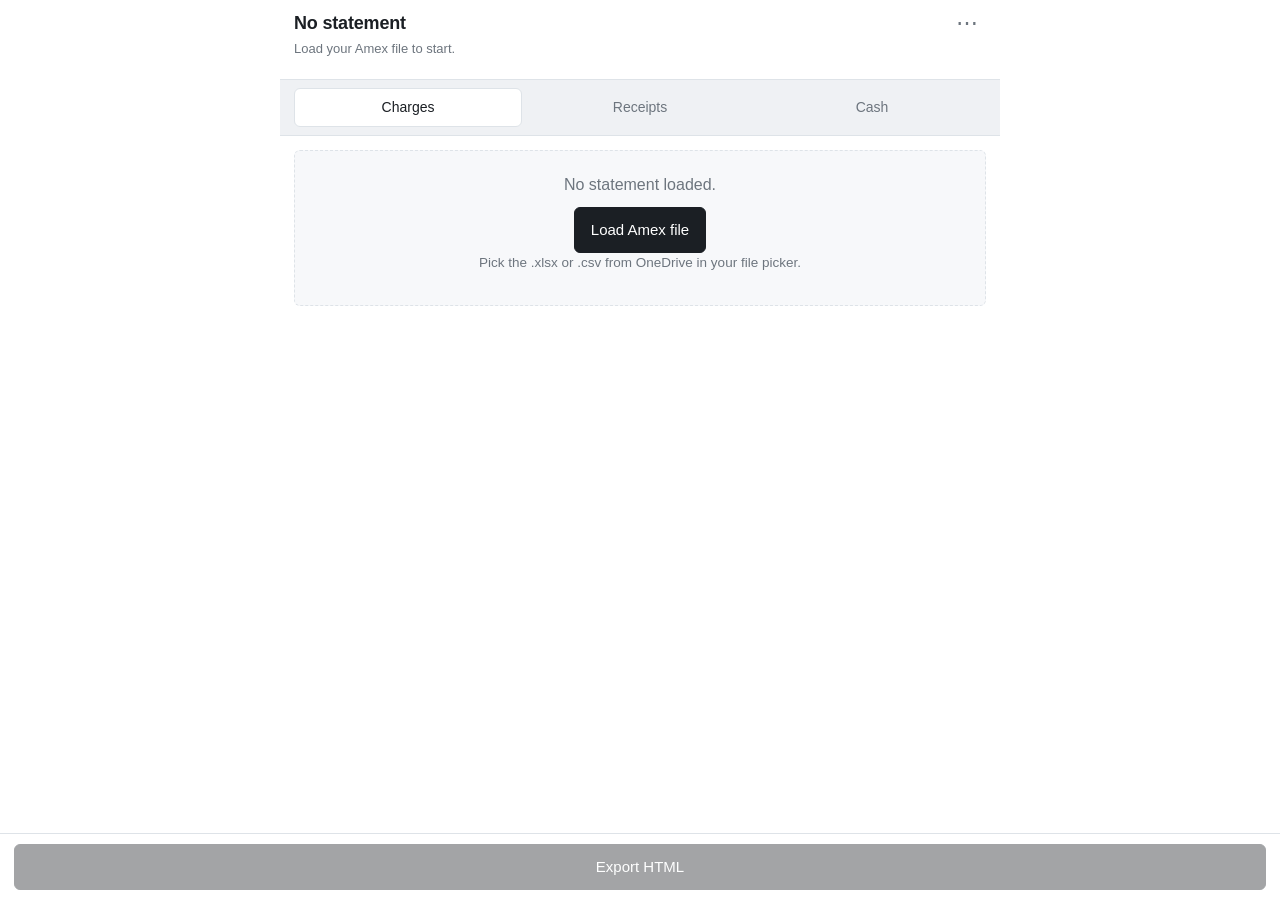
==== index.html @ e097ea72 "Add files via upload" ====
<!DOCTYPE html>
<html lang="en">
<head>
<meta charset="utf-8">
<meta name="viewport" content="width=device-width,initial-scale=1,viewport-fit=cover">
<meta name="theme-color" content="#1b1f24">
<title>Receipts</title>
<link rel="manifest" href="manifest.json">
<link rel="icon" href="icons/icon-192.png">
<link rel="apple-touch-icon" href="icons/icon-192.png">
<link rel="stylesheet" href="style.css">
<script src="lib/xlsx.full.min.js"></script>
</head>
<body>

<header>
  <div class="top">
    <div>
      <h1 id="period">No statement</h1>
      <p id="card" class="soft"></p>
    </div>
    <button class="icon" id="menuBtn" aria-label="Menu">⋯</button>
  </div>
  <div class="tallies" id="tallies"></div>
</header>

<div id="banner" class="banner" hidden></div>

<nav class="tabs" role="tablist">
  <button class="tab on" data-tab="charges" role="tab">Charges</button>
  <button class="tab" data-tab="receipts" role="tab">Receipts</button>
  <button class="tab" data-tab="cash" role="tab">Cash</button>
</nav>

<main>
  <section id="view-charges" class="view">
    <div id="lines" class="rows"></div>
    <div id="chargesEmpty" class="empty">
      <p>No statement loaded.</p>
      <button class="btn" id="loadStmt2">Load Amex file</button>
      <p class="soft small">Pick the .xlsx or .csv from OneDrive in your file picker.</p>
    </div>
  </section>

  <section id="view-receipts" class="view" hidden>
    <div class="pickrow">
      <label class="btn ghost wide">Take photo
        <input type="file" id="camInput" accept="image/*" capture="environment" hidden>
      </label>
      <label class="btn ghost wide">Choose photos
        <input type="file" id="fileInput" accept="image/*" multiple hidden>
      </label>
    </div>
    <p class="soft small hint" id="rcptHint"></p>
    <div id="thumbs" class="thumbs"></div>
    <div id="receiptsEmpty" class="empty small">No receipts yet.</div>
  </section>

  <section id="view-cash" class="view" hidden>
    <p class="soft small hint">For anything you couldn't put on the card.</p>
    <div id="cash" class="rows cashrows"></div>
    <div id="cashEmpty" class="empty small">No cash expenses yet.</div>
    <button class="btn ghost wide" id="addCash">Add cash expense</button>
  </section>
</main>

<div class="footbar">
  <button class="btn wide" id="exportBtn" disabled>Export HTML</button>
</div>

<!-- date prompt shown for each new photo -->
<div id="dateSheet" class="sheet" hidden>
  <div class="card">
    <img id="dateImg" alt="">
    <div class="body">
      <h2 id="dateTitle">Receipt date</h2>
      <p class="soft small" id="dateWhy"></p>
      <input type="date" id="dateInput">
      <div class="btns">
        <button class="btn ghost" id="dateSkip">Skip</button>
        <button class="btn" id="dateOk">Save date</button>
      </div>
    </div>
  </div>
</div>

<!-- assignment sheet: charges near the receipt's date -->
<div id="assignSheet" class="sheet" hidden>
  <div class="card tall">
    <div class="head">
      <div>
        <h2 id="assignTitle">Where does this go?</h2>
        <p class="soft small" id="assignSub"></p>
      </div>
      <button class="icon" id="assignClose" aria-label="Close">×</button>
    </div>
    <div id="assignList" class="assignlist"></div>
    <div class="btns spread">
      <button class="btn ghost" id="assignCash">Make it a cash expense</button>
      <button class="btn ghost" id="assignWiden">Show all charges</button>
    </div>
  </div>
</div>

<div id="menuSheet" class="sheet" hidden>
  <div class="card">
    <div class="body">
      <h2>Options</h2>
      <button class="btn ghost wide" id="loadStmt">Load Amex file</button>
      <button class="btn ghost wide" id="storageBtn">Storage used</button>
      <button class="btn ghost wide danger" id="resetBtn">Start a new month</button>
      <p class="soft small" id="storageInfo"></p>
      <button class="btn ghost wide" id="menuClose">Close</button>
    </div>
  </div>
</div>

<div id="lightbox" class="lightbox" hidden><img id="lightboxImg" alt=""></div>
<div id="toast" class="toast" hidden></div>
<input type="file" id="stmtInput" accept=".xlsx,.xls,.csv" hidden>

<script type="module" src="app.js"></script>
</body>
</html>
---- style.css ----
:root {
  --ink: #1b1f24;
  --soft: #6d757e;
  --faint: #9aa2ab;
  --rule: #dee3e8;
  --bg: #eff1f4;
  --surface: #fff;
  --ok: #2f6b3f;
  --ok-bg: #edf4ee;
  --warn: #a83f1e;
  --warn-bg: #fcf0eb;
  --focus: #2b6cb0;
  --pad: 14px;
}

* { box-sizing: border-box; -webkit-tap-highlight-color: transparent; }
[hidden] { display: none !important; }

html { -webkit-text-size-adjust: 100%; }
body {
  margin: 0;
  background: var(--bg);
  color: var(--ink);
  font: 16px/1.5 -apple-system, BlinkMacSystemFont, "Segoe UI", Roboto, Helvetica, Arial, sans-serif;
  font-variant-numeric: tabular-nums;
  padding-bottom: calc(78px + env(safe-area-inset-bottom));
}

h1 { font-size: 18px; font-weight: 600; margin: 0; letter-spacing: -.01em; }
h2 { font-size: 16px; font-weight: 600; margin: 0 0 4px; }
.soft { color: var(--soft); }
.small { font-size: 13.5px; }
.hint { margin: 0 0 12px; }

/* ---------------------------------------------------------------- header */

header {
  position: sticky; top: 0; z-index: 20;
  background: var(--surface);
  border-bottom: 1px solid var(--rule);
  padding: calc(10px + env(safe-area-inset-top)) var(--pad) 10px;
}
.top { display: flex; align-items: flex-start; gap: 12px; }
.top p { margin: 2px 0 0; font-size: 13px; }
.top > div { min-width: 0; flex: 1; }
.top p, .top h1 { overflow: hidden; text-overflow: ellipsis; white-space: nowrap; }

.icon {
  border: none; background: none; font-size: 22px; line-height: 1;
  color: var(--soft); padding: 2px 8px; cursor: pointer;
}

.tallies { display: flex; gap: 20px; margin-top: 10px; }
.tally span { display: block; font-size: 11px; color: var(--soft); }
.tally b { font-size: 16px; font-weight: 600; }
.tally.done b { color: var(--ok); }
.tally.todo b { color: var(--warn); }

.banner { padding: 10px var(--pad); font-size: 13.5px; background: var(--warn-bg); color: var(--warn); }
.banner.good { background: var(--ok-bg); color: var(--ok); }

/* ------------------------------------------------------------------ tabs */

.tabs {
  position: sticky; top: 0; z-index: 15;
  display: flex; gap: 4px; padding: 8px var(--pad);
  background: var(--bg); border-bottom: 1px solid var(--rule);
}
.tab {
  flex: 1; font: inherit; font-size: 14px; font-weight: 500;
  padding: 8px 6px; border-radius: 6px; cursor: pointer;
  background: transparent; border: 1px solid transparent; color: var(--soft);
}
.tab.on { background: var(--surface); border-color: var(--rule); color: var(--ink); }
.tab .dot { color: var(--warn); font-weight: 600; }

main { padding: 14px var(--pad) 20px; }

/* ------------------------------------------------------------------ rows */

.rows { display: flex; flex-direction: column; }
.row {
  display: grid;
  grid-template-columns: 52px minmax(0, 1fr) auto auto;
  gap: 10px; align-items: center;
  padding: 10px 10px 10px 11px;
  background: var(--surface);
  border: 1px solid var(--rule); border-top: none;
  border-left: 3px solid var(--rule);
}
.row:first-child { border-top: 1px solid var(--rule); border-radius: 6px 6px 0 0; }
.row:last-child { border-radius: 0 0 6px 6px; }
.row.matched { border-left-color: var(--ok); background: #fcfefc; }
.row .date { font-size: 12.5px; color: var(--soft); }
.row .desc b { font-weight: 500; display: block; font-size: 14.5px;
  overflow: hidden; text-overflow: ellipsis; white-space: nowrap; }
.row .desc small { color: var(--faint); font-size: 12px; }
.row .amt { text-align: right; font-weight: 500; font-size: 14.5px; white-space: nowrap; }
.row .att img {
  width: 34px; height: 34px; object-fit: cover; border-radius: 3px;
  border: 1px solid var(--rule); display: block; cursor: pointer;
}
.row .none { color: var(--faint); width: 34px; text-align: center; }

.cashrows .row { grid-template-columns: minmax(0,1fr) 90px 40px 28px; padding: 9px; }
.cashrows .line2 { grid-column: 1 / -1; }
.cashrows input {
  font: inherit; font-size: 15px; width: 100%;
  padding: 8px 9px; border: 1px solid var(--rule); border-radius: 5px;
  background: #fcfcfd; color: var(--ink);
}
.cashrows input:focus { background: #fff; border-color: var(--focus); outline: none; }
.cashrows input.amt { text-align: right; }
.cashrows input.blank { border-color: #e4b8a6; background: #fdf7f4; }
.del { border: none; background: none; color: var(--faint); font-size: 20px; padding: 4px; cursor: pointer; }

.empty {
  padding: 22px 16px; text-align: center; color: var(--soft);
  border: 1px dashed var(--rule); border-radius: 6px; background: #f7f8fa;
}
.empty p { margin: 0 0 10px; }

/* ----------------------------------------------------------------- thumbs */

.pickrow { display: flex; gap: 8px; margin-bottom: 12px; }
.thumbs { display: grid; grid-template-columns: repeat(3, 1fr); gap: 8px; }
.thumb { position: relative; }
.thumb img {
  width: 100%; aspect-ratio: 3/4; object-fit: cover; display: block;
  border-radius: 5px; border: 1px solid var(--rule); background: #f2f4f6;
}
.thumb.placed img { opacity: .45; }
.thumb .lbl {
  position: absolute; left: 0; right: 0; bottom: 0;
  background: rgba(27,31,36,.76); color: #fff; font-size: 11px;
  padding: 3px 5px; border-radius: 0 0 5px 5px; text-align: center;
}
.thumb .lbl.nodate { background: var(--warn); }
.thumb .tick {
  position: absolute; top: 4px; right: 4px; width: 18px; height: 18px;
  background: var(--ok); color: #fff; border-radius: 50%; font-size: 12px;
  display: flex; align-items: center; justify-content: center;
}

/* --------------------------------------------------------------- buttons */

.btn {
  font: inherit; font-size: 15px; font-weight: 500;
  padding: 11px 16px; border-radius: 6px; cursor: pointer;
  background: var(--ink); color: #fff; border: 1px solid var(--ink);
}
.btn:disabled { opacity: .4; }
.btn.ghost { background: var(--surface); color: var(--ink); border-color: var(--rule); }
.btn.ghost.danger { color: var(--warn); }
.btn.wide { display: block; width: 100%; text-align: center; margin-top: 8px; }
.pickrow .btn { flex: 1; margin-top: 0; }
:focus-visible { outline: 2px solid var(--focus); outline-offset: 2px; }

.footbar {
  position: fixed; left: 0; right: 0; bottom: 0; z-index: 18;
  padding: 10px var(--pad) calc(10px + env(safe-area-inset-bottom));
  background: var(--surface); border-top: 1px solid var(--rule);
}
.footbar .btn { margin-top: 0; }

/* ---------------------------------------------------------------- sheets */

.sheet {
  position: fixed; inset: 0; z-index: 40;
  background: rgba(18,22,27,.5);
  display: flex; align-items: flex-end; justify-content: center;
}
.sheet .card {
  width: 100%; max-width: 520px; background: var(--surface);
  border-radius: 14px 14px 0 0; max-height: 88vh;
  display: flex; flex-direction: column; overflow: hidden;
  padding-bottom: env(safe-area-inset-bottom);
}
.sheet .card.tall { height: 78vh; }
.sheet .body { padding: 18px var(--pad) 16px; overflow-y: auto; }
.sheet .head {
  display: flex; gap: 10px; align-items: flex-start;
  padding: 16px var(--pad) 10px; border-bottom: 1px solid var(--rule);
}
.sheet .head > div { flex: 1; min-width: 0; }
.sheet .head p { margin: 2px 0 0; }
#dateImg { width: 100%; max-height: 34vh; object-fit: contain; background: #f2f4f6; }
#dateInput {
  font: inherit; font-size: 17px; width: 100%; margin: 12px 0 4px;
  padding: 11px; border: 1px solid var(--rule); border-radius: 6px;
}
.btns { display: flex; gap: 8px; margin-top: 14px; }
.btns .btn { flex: 1; margin-top: 0; }
.btns.spread { padding: 12px var(--pad) calc(12px + env(safe-area-inset-bottom)); border-top: 1px solid var(--rule); margin: 0; }

.assignlist { overflow-y: auto; flex: 1; padding: 4px var(--pad); }
.opt {
  display: grid; grid-template-columns: 52px minmax(0,1fr) auto;
  gap: 10px; align-items: center; width: 100%; text-align: left;
  font: inherit; padding: 12px 8px; cursor: pointer;
  background: none; border: none; border-bottom: 1px solid #eceef0;
}
.opt:active { background: #f2f6fb; }
.opt .date { font-size: 12.5px; color: var(--soft); }
.opt .desc { font-size: 14.5px; overflow: hidden; text-overflow: ellipsis; white-space: nowrap; }
.opt .amt { font-weight: 500; white-space: nowrap; }
.opt.exact .date { color: var(--ok); font-weight: 600; }
.opt.taken { opacity: .5; }
.daygroup {
  font-size: 12px; color: var(--soft); padding: 12px 8px 4px;
  border-bottom: 1px solid var(--rule);
}

.lightbox {
  position: fixed; inset: 0; z-index: 60; background: rgba(18,22,27,.9);
  display: flex; align-items: center; justify-content: center; padding: 16px;
}
.lightbox img { max-width: 100%; max-height: 100%; }

.toast {
  position: fixed; bottom: calc(84px + env(safe-area-inset-bottom));
  left: 50%; transform: translateX(-50%); z-index: 70;
  background: var(--ink); color: #fff; padding: 10px 18px;
  border-radius: 6px; font-size: 14px; max-width: 90vw; text-align: center;
}
.toast.bad { background: var(--warn); }

@media (min-width: 720px) {
  body { max-width: 720px; margin: 0 auto; background: var(--surface); }
  .thumbs { grid-template-columns: repeat(5, 1fr); }
  .sheet { align-items: center; }
  .sheet .card { border-radius: 12px; }
}
@media (prefers-reduced-motion: reduce) { * { transition: none !important; } }
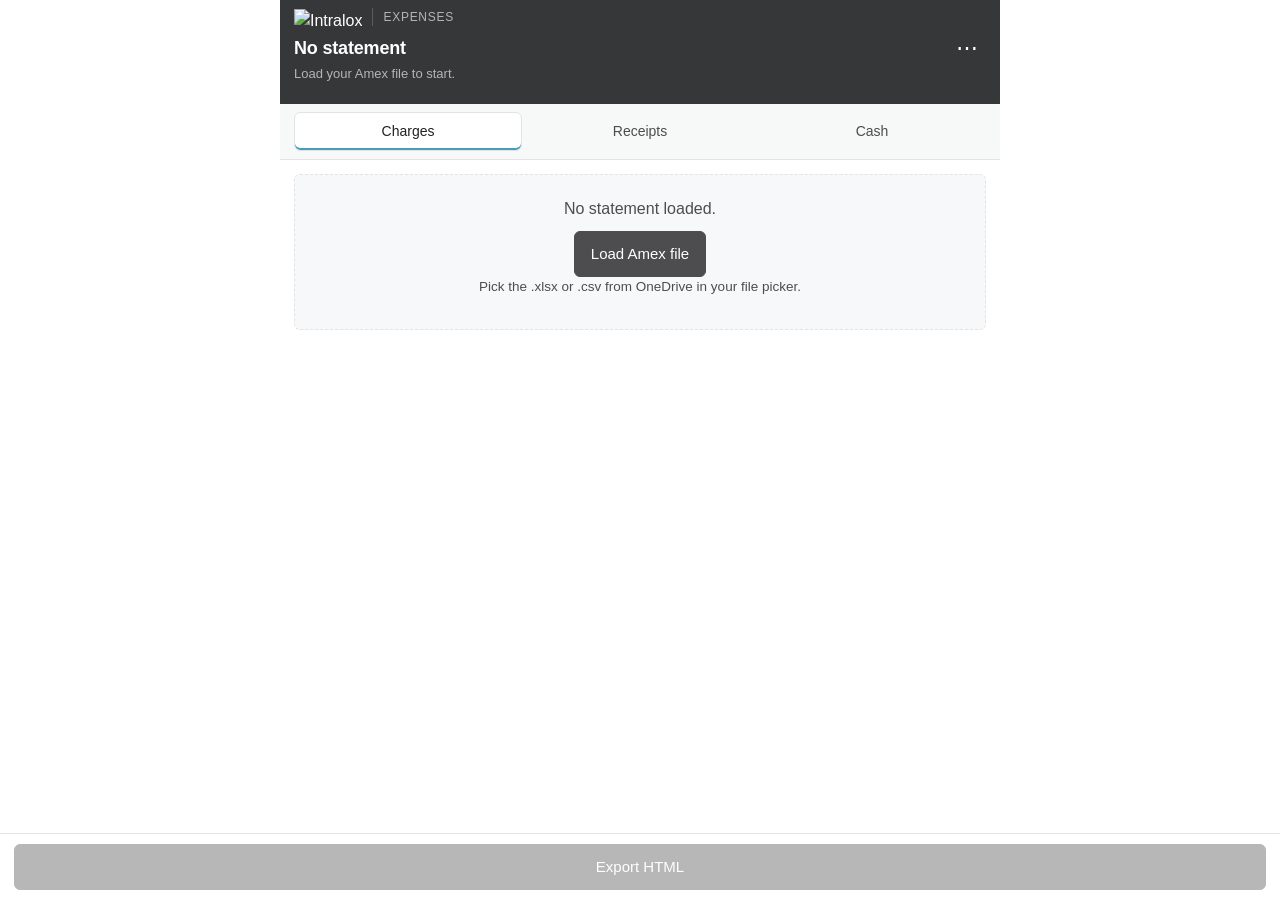
==== commit 982960f6: "Add files via upload" ====
--- a/index.html
+++ b/index.html
@@ -3,8 +3,8 @@
 <head>
 <meta charset="utf-8">
 <meta name="viewport" content="width=device-width,initial-scale=1,viewport-fit=cover">
-<meta name="theme-color" content="#1b1f24">
-<title>Receipts</title>
+<meta name="theme-color" content="#363738">
+<title>Intralox Expenses</title>
 <link rel="manifest" href="manifest.json">
 <link rel="icon" href="icons/icon-192.png">
 <link rel="apple-touch-icon" href="icons/icon-192.png">
@@ -14,6 +14,10 @@
 <body>
 
 <header>
+  <div class="brand">
+    <img src="brand/intralox-white.png" alt="Intralox">
+    <span>Expenses</span>
+  </div>
   <div class="top">
     <div>
       <h1 id="period">No statement</h1>
--- a/style.css
+++ b/style.css
@@ -1,15 +1,39 @@
+/* Intralox Global Brand Guidelines.
+   Dark gray dominant, cyan as the secondary accent. Intralox red is reserved
+   for the logo alone and is never used as a UI colour (Guidelines p.14). */
+
+@font-face { font-family: Roboto; font-weight: 300; font-display: swap;
+  src: url("fonts/roboto-latin-300-normal.woff2") format("woff2"); }
+@font-face { font-family: Roboto; font-weight: 400; font-display: swap;
+  src: url("fonts/roboto-latin-400-normal.woff2") format("woff2"); }
+@font-face { font-family: Roboto; font-weight: 500; font-display: swap;
+  src: url("fonts/roboto-latin-500-normal.woff2") format("woff2"); }
+@font-face { font-family: Roboto; font-weight: 700; font-display: swap;
+  src: url("fonts/roboto-latin-700-normal.woff2") format("woff2"); }
+
 :root {
-  --ink: #1b1f24;
-  --soft: #6d757e;
-  --faint: #9aa2ab;
-  --rule: #dee3e8;
-  --bg: #eff1f4;
-  --surface: #fff;
-  --ok: #2f6b3f;
-  --ok-bg: #edf4ee;
-  --warn: #a83f1e;
-  --warn-bg: #fcf0eb;
-  --focus: #2b6cb0;
+  /* brand */
+  --ox-dark-gray: #4D4D4F;      /* primary, dominant */
+  --ox-header: #363738;         /* $ox-footer-color, global header/footer */
+  --ox-medium-gray: #B3B5B8;
+  --ox-light-gray: #E8EAEB;
+  --ox-cyan: #479EBC;           /* secondary accent */
+  --ox-dark-cyan: #00708D;
+  --ox-orange: #FFA400;
+
+  /* design-system UI tokens */
+  --ink: #222222;               /* $ox-text-color */
+  --soft: #4D4D4F;
+  --faint: #9E9E9E;             /* $ox-input-placeholder-color */
+  --rule: #E3E3E3;              /* $ox-input-border-color */
+  --bg: #F7F8F8;                /* $ox-input-background */
+  --surface: #FFFFFF;
+  --ok: #237F35;                /* $success-color */
+  --ok-bg: #EDF3EE;
+  --warn: #B2232F;              /* $error-color */
+  --warn-bg: #F9ECED;
+  --focus: #0084BB;             /* $ox-input-label-color-focused */
+  --link: #0377BA;              /* $ox-link-blue */
   --pad: 14px;
 }
 
@@ -21,7 +45,7 @@
   margin: 0;
   background: var(--bg);
   color: var(--ink);
-  font: 16px/1.5 -apple-system, BlinkMacSystemFont, "Segoe UI", Roboto, Helvetica, Arial, sans-serif;
+  font: 16px/1.5 Roboto, "Helvetica Neue", Arial, sans-serif;
   font-variant-numeric: tabular-nums;
   padding-bottom: calc(78px + env(safe-area-inset-bottom));
 }
@@ -36,25 +60,32 @@
 
 header {
   position: sticky; top: 0; z-index: 20;
-  background: var(--surface);
-  border-bottom: 1px solid var(--rule);
-  padding: calc(10px + env(safe-area-inset-top)) var(--pad) 10px;
+  background: var(--ox-header);
+  color: #fff;
+  padding: calc(8px + env(safe-area-inset-top)) var(--pad) 10px;
+}
+.brand { display: flex; align-items: center; gap: 10px; margin-bottom: 9px; }
+.brand img { height: 17px; width: auto; display: block; }
+.brand span {
+  font-size: 12px; font-weight: 300; letter-spacing: .06em;
+  text-transform: uppercase; color: var(--ox-medium-gray);
+  padding-left: 10px; border-left: 1px solid #5c5d5f;
 }
 .top { display: flex; align-items: flex-start; gap: 12px; }
-.top p { margin: 2px 0 0; font-size: 13px; }
+.top p { margin: 2px 0 0; font-size: 13px; color: var(--ox-medium-gray); }
 .top > div { min-width: 0; flex: 1; }
 .top p, .top h1 { overflow: hidden; text-overflow: ellipsis; white-space: nowrap; }
 
 .icon {
   border: none; background: none; font-size: 22px; line-height: 1;
-  color: var(--soft); padding: 2px 8px; cursor: pointer;
+  color: inherit; padding: 2px 8px; cursor: pointer;
 }
 
 .tallies { display: flex; gap: 20px; margin-top: 10px; }
-.tally span { display: block; font-size: 11px; color: var(--soft); }
+.tally span { display: block; font-size: 11px; color: var(--ox-medium-gray); }
 .tally b { font-size: 16px; font-weight: 600; }
-.tally.done b { color: var(--ok); }
-.tally.todo b { color: var(--warn); }
+.tally.done b { color: #7FD394; }
+.tally.todo b { color: var(--ox-orange); }
 
 .banner { padding: 10px var(--pad); font-size: 13.5px; background: var(--warn-bg); color: var(--warn); }
 .banner.good { background: var(--ok-bg); color: var(--ok); }
@@ -71,7 +102,8 @@
   padding: 8px 6px; border-radius: 6px; cursor: pointer;
   background: transparent; border: 1px solid transparent; color: var(--soft);
 }
-.tab.on { background: var(--surface); border-color: var(--rule); color: var(--ink); }
+.tab.on { background: var(--surface); border-color: var(--rule); color: var(--ink);
+  box-shadow: inset 0 -2px 0 var(--ox-cyan); }
 .tab .dot { color: var(--warn); font-weight: 600; }
 
 main { padding: 14px var(--pad) 20px; }
@@ -132,7 +164,7 @@
 .thumb.placed img { opacity: .45; }
 .thumb .lbl {
   position: absolute; left: 0; right: 0; bottom: 0;
-  background: rgba(27,31,36,.76); color: #fff; font-size: 11px;
+  background: rgba(54,55,56,.82); color: #fff; font-size: 11px;
   padding: 3px 5px; border-radius: 0 0 5px 5px; text-align: center;
 }
 .thumb .lbl.nodate { background: var(--warn); }
@@ -147,7 +179,7 @@
 .btn {
   font: inherit; font-size: 15px; font-weight: 500;
   padding: 11px 16px; border-radius: 6px; cursor: pointer;
-  background: var(--ink); color: #fff; border: 1px solid var(--ink);
+  background: var(--ox-dark-gray); color: #fff; border: 1px solid var(--ox-dark-gray);
 }
 .btn:disabled { opacity: .4; }
 .btn.ghost { background: var(--surface); color: var(--ink); border-color: var(--rule); }
@@ -167,7 +199,7 @@
 
 .sheet {
   position: fixed; inset: 0; z-index: 40;
-  background: rgba(18,22,27,.5);
+  background: rgba(34,34,34,.5);
   display: flex; align-items: flex-end; justify-content: center;
 }
 .sheet .card {
@@ -212,7 +244,7 @@
 }
 
 .lightbox {
-  position: fixed; inset: 0; z-index: 60; background: rgba(18,22,27,.9);
+  position: fixed; inset: 0; z-index: 60; background: rgba(34,34,34,.92);
   display: flex; align-items: center; justify-content: center; padding: 16px;
 }
 .lightbox img { max-width: 100%; max-height: 100%; }
@@ -220,7 +252,7 @@
 .toast {
   position: fixed; bottom: calc(84px + env(safe-area-inset-bottom));
   left: 50%; transform: translateX(-50%); z-index: 70;
-  background: var(--ink); color: #fff; padding: 10px 18px;
+  background: var(--ox-header); color: #fff; padding: 10px 18px;
   border-radius: 6px; font-size: 14px; max-width: 90vw; text-align: center;
 }
 .toast.bad { background: var(--warn); }
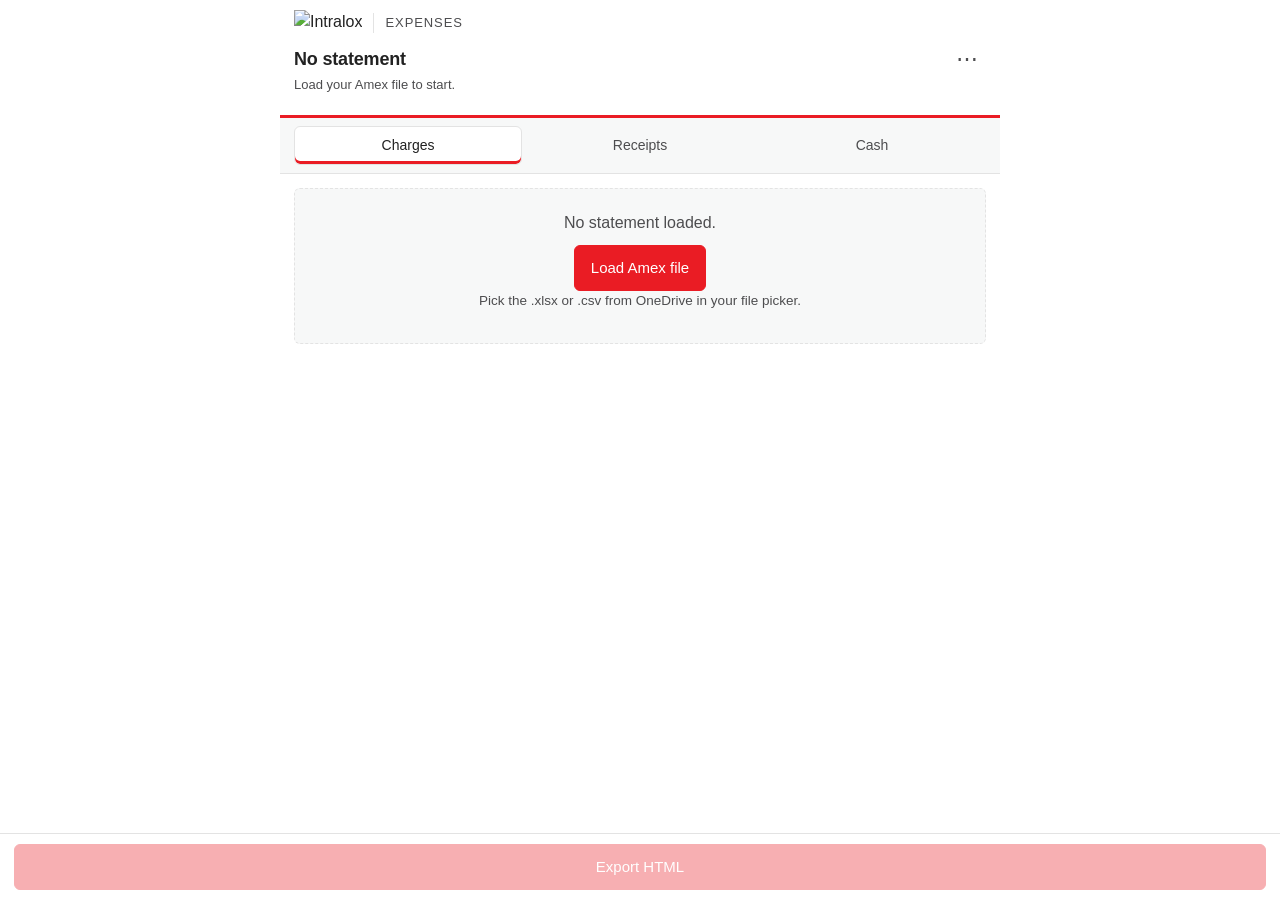
==== commit 52f10911: "Add files via upload" ====
--- a/index.html
+++ b/index.html
@@ -3,7 +3,7 @@
 <head>
 <meta charset="utf-8">
 <meta name="viewport" content="width=device-width,initial-scale=1,viewport-fit=cover">
-<meta name="theme-color" content="#363738">
+<meta name="theme-color" content="#EA1C24">
 <title>Intralox Expenses</title>
 <link rel="manifest" href="manifest.json">
 <link rel="icon" href="icons/icon-192.png">
@@ -15,7 +15,7 @@
 
 <header>
   <div class="brand">
-    <img src="brand/intralox-white.png" alt="Intralox">
+    <img src="brand/intralox-red.png" alt="Intralox">
     <span>Expenses</span>
   </div>
   <div class="top">
--- a/style.css
+++ b/style.css
@@ -1,6 +1,5 @@
-/* Intralox Global Brand Guidelines.
-   Dark gray dominant, cyan as the secondary accent. Intralox red is reserved
-   for the logo alone and is never used as a UI colour (Guidelines p.14). */
+/* Intralox brand. Red and white lead; grays are support only.
+   No blues or cyans anywhere in the UI. */
 
 @font-face { font-family: Roboto; font-weight: 300; font-display: swap;
   src: url("fonts/roboto-latin-300-normal.woff2") format("woff2"); }
@@ -12,28 +11,27 @@
   src: url("fonts/roboto-latin-700-normal.woff2") format("woff2"); }
 
 :root {
-  /* brand */
-  --ox-dark-gray: #4D4D4F;      /* primary, dominant */
-  --ox-header: #363738;         /* $ox-footer-color, global header/footer */
+  --ox-red: #EA1C24;            /* leads */
+  --ox-red-dark: #9D0A0E;       /* pressed, focus */
+  --ox-red-tint: #FDEDEE;       /* the only red fill, kept very light */
+  --ox-dark-gray: #4D4D4F;
   --ox-medium-gray: #B3B5B8;
   --ox-light-gray: #E8EAEB;
-  --ox-cyan: #479EBC;           /* secondary accent */
-  --ox-dark-cyan: #00708D;
-  --ox-orange: #FFA400;
-
-  /* design-system UI tokens */
-  --ink: #222222;               /* $ox-text-color */
+  --ox-orange: #E36C00;         /* needs attention */
+
+  --ink: #222222;
   --soft: #4D4D4F;
-  --faint: #9E9E9E;             /* $ox-input-placeholder-color */
-  --rule: #E3E3E3;              /* $ox-input-border-color */
-  --bg: #F7F8F8;                /* $ox-input-background */
+  --faint: #9E9E9E;
+  --rule: #E3E3E3;
+  --bg: #FFFFFF;                /* white leads */
   --surface: #FFFFFF;
-  --ok: #237F35;                /* $success-color */
-  --ok-bg: #EDF3EE;
-  --warn: #B2232F;              /* $error-color */
-  --warn-bg: #F9ECED;
-  --focus: #0084BB;             /* $ox-input-label-color-focused */
-  --link: #0377BA;              /* $ox-link-blue */
+  --sunken: #F7F8F8;            /* faint panel wash */
+  --ok: #237F35;                /* matched */
+  --ok-bg: #EFF6F0;
+  --warn: #E36C00;
+  --warn-bg: #FDF2E7;
+  --focus: var(--ox-red-dark);
+  --link: var(--ox-red);
   --pad: 14px;
 }
 
@@ -60,34 +58,37 @@
 
 header {
   position: sticky; top: 0; z-index: 20;
-  background: var(--ox-header);
-  color: #fff;
-  padding: calc(8px + env(safe-area-inset-top)) var(--pad) 10px;
-}
-.brand { display: flex; align-items: center; gap: 10px; margin-bottom: 9px; }
-.brand img { height: 17px; width: auto; display: block; }
+  background: var(--surface);
+  color: var(--ink);
+  border-bottom: 3px solid var(--ox-red);
+  padding: calc(10px + env(safe-area-inset-top)) var(--pad) 10px;
+}
+/* The logo carries the red. Sized to actually read on a phone, which the
+   17px knockout did not. */
+.brand { display: flex; align-items: center; gap: 11px; margin-bottom: 10px; }
+.brand img { height: 26px; width: auto; display: block; }
 .brand span {
-  font-size: 12px; font-weight: 300; letter-spacing: .06em;
-  text-transform: uppercase; color: var(--ox-medium-gray);
-  padding-left: 10px; border-left: 1px solid #5c5d5f;
+  font-size: 13px; font-weight: 500; letter-spacing: .07em;
+  text-transform: uppercase; color: var(--soft);
+  padding-left: 11px; border-left: 1px solid var(--rule);
 }
 .top { display: flex; align-items: flex-start; gap: 12px; }
-.top p { margin: 2px 0 0; font-size: 13px; color: var(--ox-medium-gray); }
+.top p { margin: 2px 0 0; font-size: 13px; color: var(--soft); }
 .top > div { min-width: 0; flex: 1; }
 .top p, .top h1 { overflow: hidden; text-overflow: ellipsis; white-space: nowrap; }
 
 .icon {
   border: none; background: none; font-size: 22px; line-height: 1;
-  color: inherit; padding: 2px 8px; cursor: pointer;
+  color: var(--soft); padding: 2px 8px; cursor: pointer;
 }
 
 .tallies { display: flex; gap: 20px; margin-top: 10px; }
-.tally span { display: block; font-size: 11px; color: var(--ox-medium-gray); }
+.tally span { display: block; font-size: 11px; color: var(--soft); }
 .tally b { font-size: 16px; font-weight: 600; }
-.tally.done b { color: #7FD394; }
+.tally.done b { color: var(--ok); }
 .tally.todo b { color: var(--ox-orange); }
 
-.banner { padding: 10px var(--pad); font-size: 13.5px; background: var(--warn-bg); color: var(--warn); }
+.banner { padding: 10px var(--pad); font-size: 13.5px; background: var(--warn-bg); color: var(--ox-red-dark); }
 .banner.good { background: var(--ok-bg); color: var(--ok); }
 
 /* ------------------------------------------------------------------ tabs */
@@ -95,7 +96,7 @@
 .tabs {
   position: sticky; top: 0; z-index: 15;
   display: flex; gap: 4px; padding: 8px var(--pad);
-  background: var(--bg); border-bottom: 1px solid var(--rule);
+  background: var(--sunken); border-bottom: 1px solid var(--rule);
 }
 .tab {
   flex: 1; font: inherit; font-size: 14px; font-weight: 500;
@@ -103,8 +104,8 @@
   background: transparent; border: 1px solid transparent; color: var(--soft);
 }
 .tab.on { background: var(--surface); border-color: var(--rule); color: var(--ink);
-  box-shadow: inset 0 -2px 0 var(--ox-cyan); }
-.tab .dot { color: var(--warn); font-weight: 600; }
+  box-shadow: inset 0 -3px 0 var(--ox-red); }
+.tab .dot { color: var(--ox-red); font-weight: 700; }
 
 main { padding: 14px var(--pad) 20px; }
 
@@ -139,16 +140,16 @@
 .cashrows input {
   font: inherit; font-size: 15px; width: 100%;
   padding: 8px 9px; border: 1px solid var(--rule); border-radius: 5px;
-  background: #fcfcfd; color: var(--ink);
+  background: var(--sunken); color: var(--ink);
 }
 .cashrows input:focus { background: #fff; border-color: var(--focus); outline: none; }
 .cashrows input.amt { text-align: right; }
-.cashrows input.blank { border-color: #e4b8a6; background: #fdf7f4; }
+.cashrows input.blank { border-color: var(--ox-orange); background: var(--warn-bg); }
 .del { border: none; background: none; color: var(--faint); font-size: 20px; padding: 4px; cursor: pointer; }
 
 .empty {
   padding: 22px 16px; text-align: center; color: var(--soft);
-  border: 1px dashed var(--rule); border-radius: 6px; background: #f7f8fa;
+  border: 1px dashed var(--rule); border-radius: 6px; background: var(--sunken);
 }
 .empty p { margin: 0 0 10px; }
 
@@ -164,10 +165,10 @@
 .thumb.placed img { opacity: .45; }
 .thumb .lbl {
   position: absolute; left: 0; right: 0; bottom: 0;
-  background: rgba(54,55,56,.82); color: #fff; font-size: 11px;
+  background: rgba(34,34,34,.80); color: #fff; font-size: 11px;
   padding: 3px 5px; border-radius: 0 0 5px 5px; text-align: center;
 }
-.thumb .lbl.nodate { background: var(--warn); }
+.thumb .lbl.nodate { background: var(--ox-orange); }
 .thumb .tick {
   position: absolute; top: 4px; right: 4px; width: 18px; height: 18px;
   background: var(--ok); color: #fff; border-radius: 50%; font-size: 12px;
@@ -179,11 +180,12 @@
 .btn {
   font: inherit; font-size: 15px; font-weight: 500;
   padding: 11px 16px; border-radius: 6px; cursor: pointer;
-  background: var(--ox-dark-gray); color: #fff; border: 1px solid var(--ox-dark-gray);
-}
-.btn:disabled { opacity: .4; }
+  background: var(--ox-red); color: #fff; border: 1px solid var(--ox-red);
+}
+.btn:disabled { opacity: .35; }
+.btn:active:not(:disabled) { background: var(--ox-red-dark); border-color: var(--ox-red-dark); }
 .btn.ghost { background: var(--surface); color: var(--ink); border-color: var(--rule); }
-.btn.ghost.danger { color: var(--warn); }
+.btn.ghost.danger { color: var(--ox-red-dark); }
 .btn.wide { display: block; width: 100%; text-align: center; margin-top: 8px; }
 .pickrow .btn { flex: 1; margin-top: 0; }
 :focus-visible { outline: 2px solid var(--focus); outline-offset: 2px; }
@@ -232,14 +234,15 @@
   font: inherit; padding: 12px 8px; cursor: pointer;
   background: none; border: none; border-bottom: 1px solid #eceef0;
 }
-.opt:active { background: #f2f6fb; }
+.opt:active { background: var(--ox-red-tint); }
 .opt .date { font-size: 12.5px; color: var(--soft); }
 .opt .desc { font-size: 14.5px; overflow: hidden; text-overflow: ellipsis; white-space: nowrap; }
 .opt .amt { font-weight: 500; white-space: nowrap; }
-.opt.exact .date { color: var(--ok); font-weight: 600; }
+.opt.exact .date { color: var(--ox-red); font-weight: 700; }
 .opt.taken { opacity: .5; }
 .daygroup {
-  font-size: 12px; color: var(--soft); padding: 12px 8px 4px;
+  font-size: 12px; font-weight: 500; color: var(--soft);
+  padding: 12px 8px 4px; background: var(--sunken);
   border-bottom: 1px solid var(--rule);
 }
 
@@ -252,10 +255,10 @@
 .toast {
   position: fixed; bottom: calc(84px + env(safe-area-inset-bottom));
   left: 50%; transform: translateX(-50%); z-index: 70;
-  background: var(--ox-header); color: #fff; padding: 10px 18px;
+  background: var(--ink); color: #fff; padding: 10px 18px;
   border-radius: 6px; font-size: 14px; max-width: 90vw; text-align: center;
 }
-.toast.bad { background: var(--warn); }
+.toast.bad { background: var(--ox-red-dark); }
 
 @media (min-width: 720px) {
   body { max-width: 720px; margin: 0 auto; background: var(--surface); }
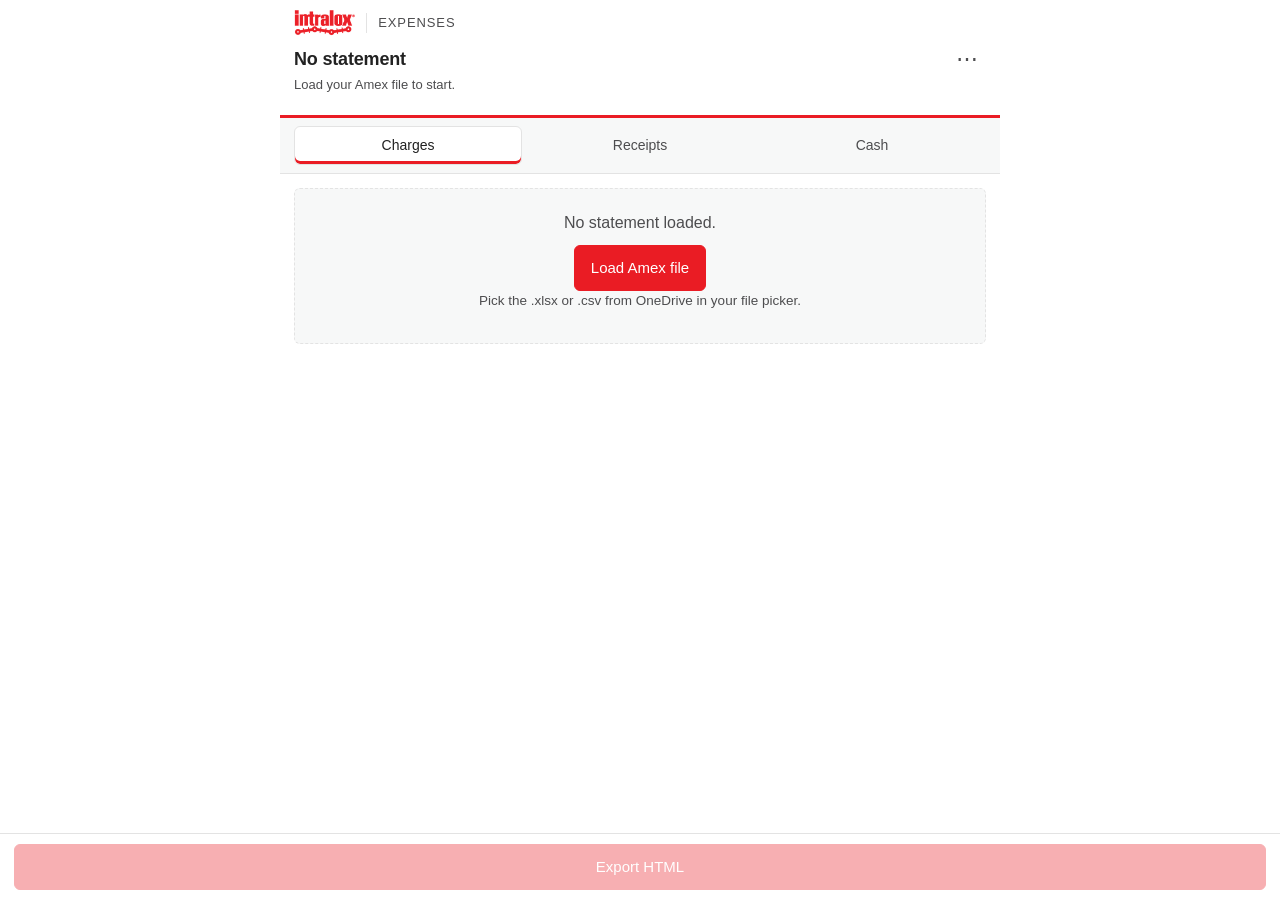
==== commit 4d686ecf: "Add files via upload" ====
--- a/index.html
+++ b/index.html
@@ -7,7 +7,7 @@
 <title>Intralox Expenses</title>
 <link rel="manifest" href="manifest.json">
 <link rel="icon" href="icons/icon-192.png">
-<link rel="apple-touch-icon" href="icons/icon-192.png">
+<link rel="apple-touch-icon" href="icons/apple-touch-icon.png">
 <link rel="stylesheet" href="style.css">
 <script src="lib/xlsx.full.min.js"></script>
 </head>
@@ -15,7 +15,7 @@
 
 <header>
   <div class="brand">
-    <img src="brand/intralox-red.png" alt="Intralox">
+    <img src="[data-uri]" alt="Intralox">
     <span>Expenses</span>
   </div>
   <div class="top">
@@ -79,6 +79,7 @@
     <div class="body">
       <h2 id="dateTitle">Receipt date</h2>
       <p class="soft small" id="dateWhy"></p>
+      <div class="chips" id="dateChips"></div>
       <input type="date" id="dateInput">
       <div class="btns">
         <button class="btn ghost" id="dateSkip">Skip</button>
@@ -115,6 +116,7 @@
       <button class="btn ghost wide danger" id="resetBtn">Start a new month</button>
       <p class="soft small" id="storageInfo"></p>
       <button class="btn ghost wide" id="menuClose">Close</button>
+      <p class="build">Build v4</p>
     </div>
   </div>
 </div>
--- a/style.css
+++ b/style.css
@@ -254,7 +254,7 @@
 
 .toast {
   position: fixed; bottom: calc(84px + env(safe-area-inset-bottom));
-  left: 50%; transform: translateX(-50%); z-index: 70;
+  left: 50%; transform: translateX(-50%); z-index: 35;
   background: var(--ink); color: #fff; padding: 10px 18px;
   border-radius: 6px; font-size: 14px; max-width: 90vw; text-align: center;
 }
@@ -267,3 +267,17 @@
   .sheet .card { border-radius: 12px; }
 }
 @media (prefers-reduced-motion: reduce) { * { transition: none !important; } }
+
+/* Quick day-steps on the date prompt, for when a receipt was photographed
+   a day or two after the purchase. */
+.chips { display: flex; gap: 6px; flex-wrap: wrap; margin: 12px 0 2px; }
+.chip {
+  font: inherit; font-size: 13.5px; padding: 7px 12px; cursor: pointer;
+  border: 1px solid var(--rule); border-radius: 15px;
+  background: var(--surface); color: var(--soft);
+}
+.chip.on {
+  background: var(--ox-red); border-color: var(--ox-red);
+  color: #fff; font-weight: 500;
+}
+.build { font-size: 11.5px; color: var(--faint); text-align: center; margin: 12px 0 0; }
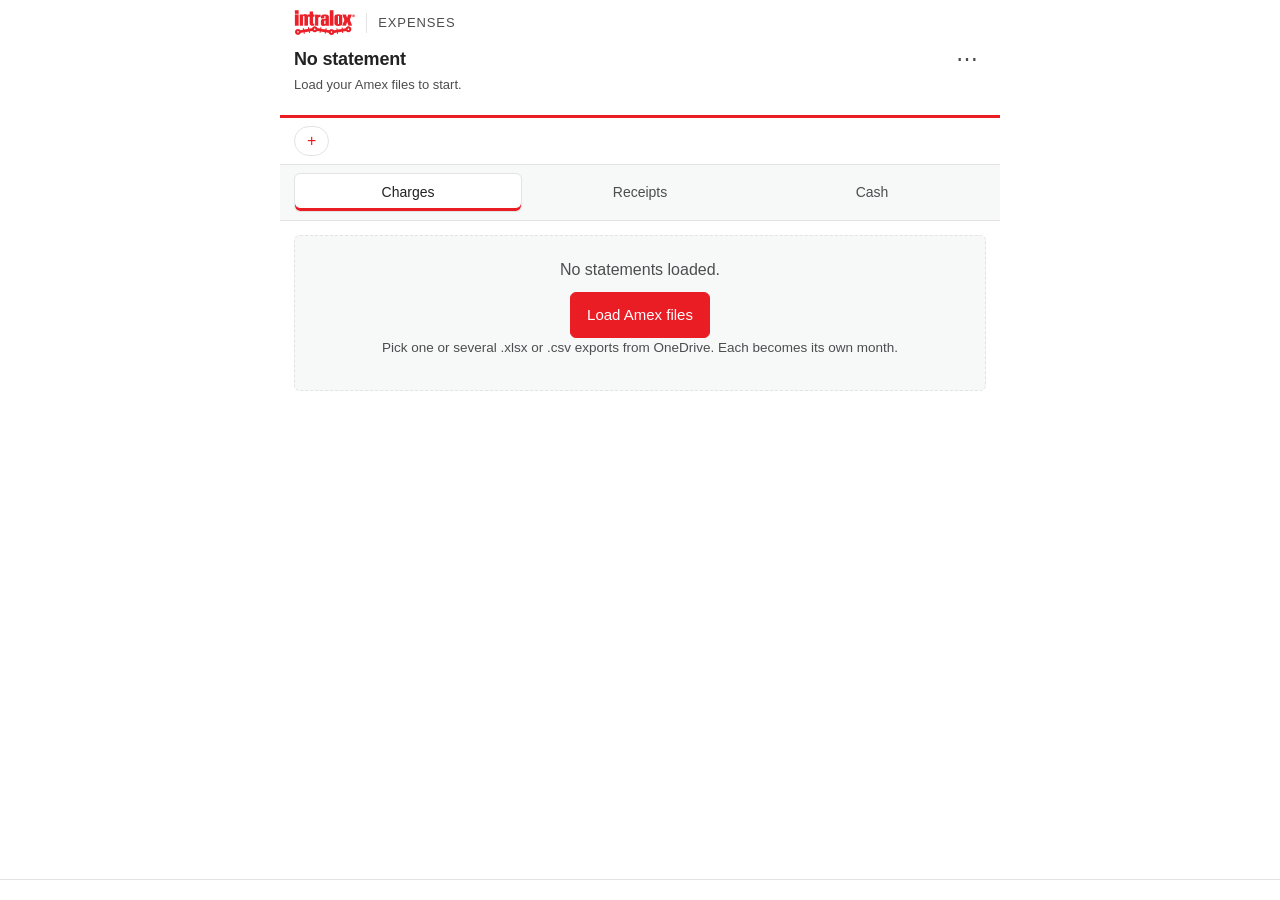
==== commit e4b7f3bd: "Add files via upload" ====
--- a/index.html
+++ b/index.html
@@ -6,10 +6,10 @@
 <meta name="theme-color" content="#EA1C24">
 <title>Intralox Expenses</title>
 <link rel="manifest" href="manifest.json">
-<link rel="icon" href="icons/icon-192.png">
-<link rel="apple-touch-icon" href="icons/apple-touch-icon.png">
+<link rel="icon" href="icon-192.png">
+<link rel="apple-touch-icon" href="apple-touch-icon.png">
 <link rel="stylesheet" href="style.css">
-<script src="lib/xlsx.full.min.js"></script>
+<script src="xlsx.full.min.js"></script>
 </head>
 <body>
 
@@ -28,6 +28,8 @@
   <div class="tallies" id="tallies"></div>
 </header>
 
+<div class="periods" id="periods"></div>
+
 <div id="banner" class="banner" hidden></div>
 
 <nav class="tabs" role="tablist">
@@ -40,9 +42,10 @@
   <section id="view-charges" class="view">
     <div id="lines" class="rows"></div>
     <div id="chargesEmpty" class="empty">
-      <p>No statement loaded.</p>
-      <button class="btn" id="loadStmt2">Load Amex file</button>
-      <p class="soft small">Pick the .xlsx or .csv from OneDrive in your file picker.</p>
+      <p>No statements loaded.</p>
+      <button class="btn" id="loadStmt2">Load Amex files</button>
+      <p class="soft small">Pick one or several .xlsx or .csv exports from OneDrive.
+         Each becomes its own month.</p>
     </div>
   </section>
 
@@ -68,9 +71,7 @@
   </section>
 </main>
 
-<div class="footbar">
-  <button class="btn wide" id="exportBtn" disabled>Export HTML</button>
-</div>
+<div class="footbar" id="footbar"></div>
 
 <!-- date prompt shown for each new photo -->
 <div id="dateSheet" class="sheet" hidden>
@@ -81,6 +82,7 @@
       <p class="soft small" id="dateWhy"></p>
       <div class="chips" id="dateChips"></div>
       <input type="date" id="dateInput">
+      <p class="soft small home" id="dateHome"></p>
       <div class="btns">
         <button class="btn ghost" id="dateSkip">Skip</button>
         <button class="btn" id="dateOk">Save date</button>
@@ -102,8 +104,20 @@
     <div id="assignList" class="assignlist"></div>
     <div class="btns spread">
       <button class="btn ghost" id="assignCash">Make it a cash expense</button>
+      <button class="btn ghost" id="assignMove" hidden>Different month</button>
       <button class="btn ghost" id="assignWiden">Show all charges</button>
     </div>
+  </div>
+</div>
+
+<!-- period picker: switch months, or re-home a receipt that straddles two -->
+<div id="pickSheet" class="sheet" hidden>
+  <div class="card tall">
+    <div class="head">
+      <h2 id="pickTitle">Statement period</h2>
+      <button class="icon" id="pickClose" aria-label="Close">×</button>
+    </div>
+    <div id="pickList" class="assignlist"></div>
   </div>
 </div>
 
@@ -111,19 +125,24 @@
   <div class="card">
     <div class="body">
       <h2>Options</h2>
-      <button class="btn ghost wide" id="loadStmt">Load Amex file</button>
+      <button class="btn wide" id="installBtn" hidden>Install app</button>
+      <button class="btn ghost wide" id="loadStmt">Load Amex files</button>
       <button class="btn ghost wide" id="storageBtn">Storage used</button>
-      <button class="btn ghost wide danger" id="resetBtn">Start a new month</button>
+      <button class="btn ghost wide" id="releaseBtn">Free photos from completed months</button>
+      <button class="btn ghost wide" id="diagBtn">Check install readiness</button>
+      <button class="btn ghost wide danger" id="delPeriodBtn">Delete this period</button>
+      <button class="btn ghost wide danger" id="resetBtn">Clear everything</button>
       <p class="soft small" id="storageInfo"></p>
+      <pre class="diag" id="diagOut" hidden></pre>
       <button class="btn ghost wide" id="menuClose">Close</button>
-      <p class="build">Build v4</p>
+      <p class="build">Build v7</p>
     </div>
   </div>
 </div>
 
 <div id="lightbox" class="lightbox" hidden><img id="lightboxImg" alt=""></div>
 <div id="toast" class="toast" hidden></div>
-<input type="file" id="stmtInput" accept=".xlsx,.xls,.csv" hidden>
+<input type="file" id="stmtInput" accept=".xlsx,.xls,.csv" multiple hidden>
 
 <script type="module" src="app.js"></script>
 </body>
--- a/style.css
+++ b/style.css
@@ -2,13 +2,13 @@
    No blues or cyans anywhere in the UI. */
 
 @font-face { font-family: Roboto; font-weight: 300; font-display: swap;
-  src: url("fonts/roboto-latin-300-normal.woff2") format("woff2"); }
+  src: url("roboto-latin-300-normal.woff2") format("woff2"); }
 @font-face { font-family: Roboto; font-weight: 400; font-display: swap;
-  src: url("fonts/roboto-latin-400-normal.woff2") format("woff2"); }
+  src: url("roboto-latin-400-normal.woff2") format("woff2"); }
 @font-face { font-family: Roboto; font-weight: 500; font-display: swap;
-  src: url("fonts/roboto-latin-500-normal.woff2") format("woff2"); }
+  src: url("roboto-latin-500-normal.woff2") format("woff2"); }
 @font-face { font-family: Roboto; font-weight: 700; font-display: swap;
-  src: url("fonts/roboto-latin-700-normal.woff2") format("woff2"); }
+  src: url("roboto-latin-700-normal.woff2") format("woff2"); }
 
 :root {
   --ox-red: #EA1C24;            /* leads */
@@ -281,3 +281,66 @@
   color: #fff; font-weight: 500;
 }
 .build { font-size: 11.5px; color: var(--faint); text-align: center; margin: 12px 0 0; }
+
+/* Install readiness report */
+.diag {
+  font: 12.5px/1.6 ui-monospace, "SF Mono", Menlo, Consolas, monospace;
+  white-space: pre-wrap; margin: 10px 0 0; padding: 11px 12px;
+  background: var(--sunken); border: 1px solid var(--rule); border-radius: 5px;
+  color: var(--ink);
+}
+
+/* --------------------------------------------------------------- periods */
+
+/* The running record. One chip per statement, newest first, so the month in
+   hand is always the first thing under the thumb. */
+.periods {
+  display: flex; gap: 6px; overflow-x: auto; scrollbar-width: none;
+  padding: 8px var(--pad); background: var(--surface);
+  border-bottom: 1px solid var(--rule);
+}
+.periods::-webkit-scrollbar { display: none; }
+.pchip {
+  flex: 0 0 auto; font: inherit; font-size: 13px; font-weight: 500;
+  display: flex; align-items: center; gap: 5px; white-space: nowrap;
+  padding: 6px 11px; border-radius: 15px; cursor: pointer;
+  background: var(--surface); color: var(--soft);
+  border: 1px solid var(--rule);
+}
+.pchip.on {
+  background: var(--ox-red); border-color: var(--ox-red);
+  color: #fff;
+}
+.pchip.done { color: var(--ok); border-color: #CFE2D4; }
+.pchip.done.on { background: var(--ok); border-color: var(--ok); color: #fff; }
+.pchip .dot { color: var(--ox-orange); font-weight: 700; }
+.pchip.on .dot, .pchip.on .tick { color: #fff; }
+.pchip .tick { color: var(--ok); }
+.pchip.add { font-size: 16px; line-height: 1; padding: 6px 12px; color: var(--ox-red); }
+
+/* The header title opens the same list, with totals and what's outstanding. */
+h1.tappable { cursor: pointer; }
+h1.tappable::after {
+  content: " \25BE"; font-size: 12px; color: var(--soft); vertical-align: middle;
+}
+
+.sheet .head > h2 { flex: 1; min-width: 0; margin: 0; }
+.opt.period { grid-template-columns: minmax(0,1fr) auto; }
+.opt.period .desc { white-space: normal; }
+.opt.period small { display: block; font-size: 12px; color: var(--soft); font-weight: 400; }
+
+/* Which month a receipt's date will file it into — shown while the date is
+   still being set, because the date now decides the month as well. */
+.home { margin: 6px 0 0; min-height: 17px; }
+.home.warn { color: var(--ox-orange); }
+
+/* Two actions: an interim export, and the one that closes the month out. */
+.footbar { display: flex; gap: 8px; }
+.footbar .btn { flex: 1; text-align: center; }
+
+/* A completed period is a record, not a workspace. */
+body.locked .row input,
+body.locked .del { pointer-events: none; opacity: .55; }
+
+/* Photos released after a completed month was exported. */
+img.gone { opacity: .3; filter: grayscale(1); }
